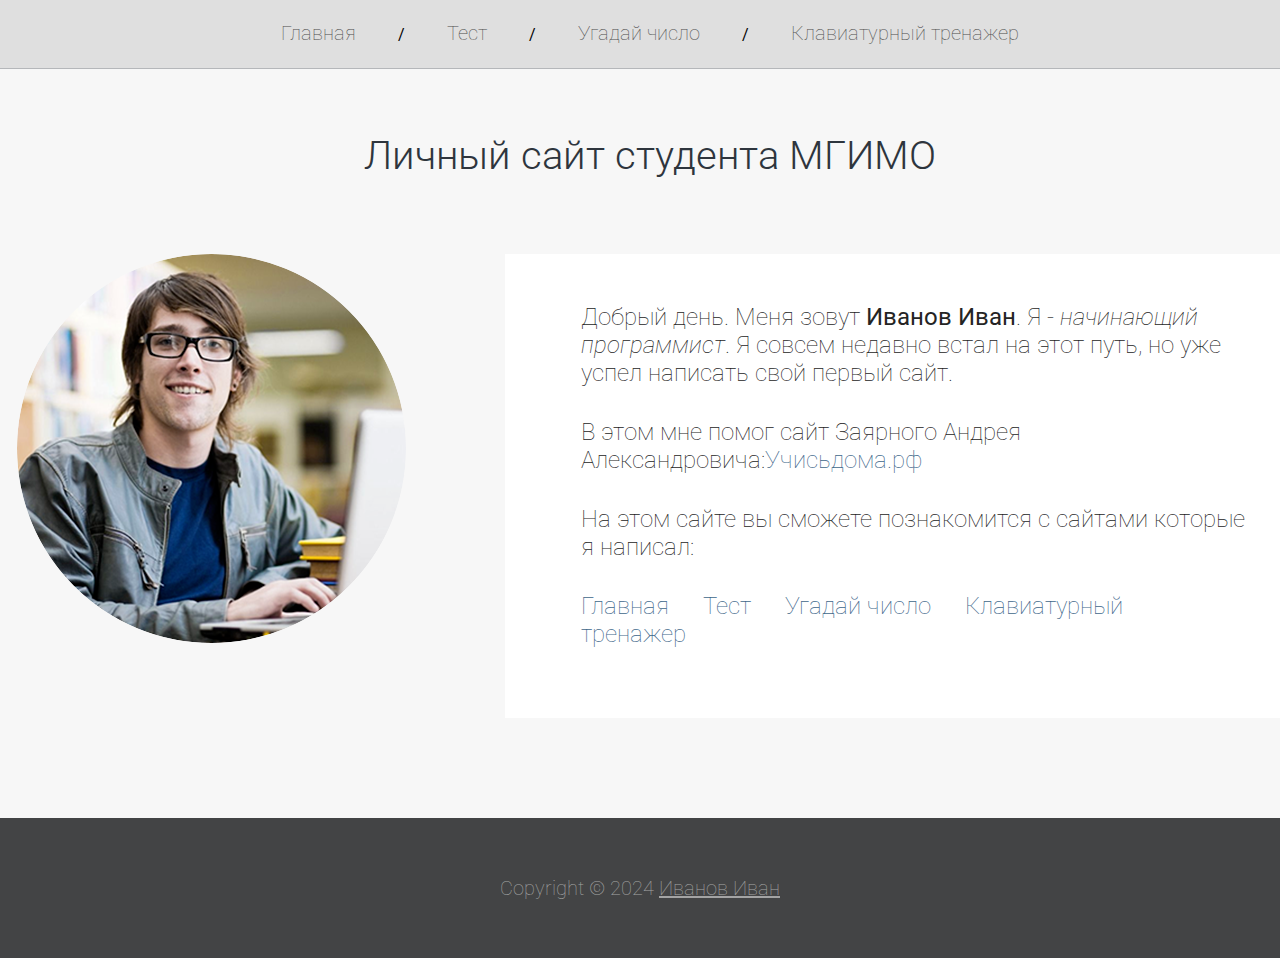
==== index.html @ d843d101 "Sitev1" ====
<!DOCTYPE html>
<html>
<head>
    <meta charset="utf-8">
    <title>Личный сайт студента МГИМО</title>
    <link rel="stylesheet" href="style.css">
</head>
<body>
    <div id="content">
        <div id="header">
            <a href="index.html">Главная</a>
            <span>/</span>

            <a href="тест/testv3.html">Тест</a>
            <span>/</span>

            <a href="web-version2.html">Угадай число</a>
            <span>/</span>

            <a href="клавиатурный тренажер/index.html">Клавиатурный тренажер</a>
        </div>

        <h1>Личный сайт студента МГИМО</h1>
        <div id="center">
            <img src="img/photo.png" alt="фотография">

            <div id="box_text">
                <p>
                    Добрый день. Меня зовут <b>Иванов Иван</b>.
                    Я - <i>начинающий программист</i>. Я совсем недавно встал на этот путь,
                    но уже успел написать свой первый сайт.
                </p>

                <p>
                    В этом мне помог сайт Заярного Андрея Александровича:<a href="https://учисьдома.рф">Учисьдома.рф</a>
                </p>

                <p>
                    На этом сайте вы сможете познакомится с сайтами которые я написал:
                </p>
                <a href="#">Главная</a>
                <a href="#">Тест</a>
                <a href="#">Угадай число</a>
                <a href="#">Клавиатурный тренажер</a>
                <br><br>

            </div>
        </div>
    </div>
    <div id="footer">
        Copyright © 2024 <a href="">Иванов Иван</a>
    </div>
</body>
</html>
---- style.css ----
@import url(https://fonts.googleapis.com/css?family=Roboto:400,100,100italic,300,300italic,400italic,500,500italic,700,700italic,900,900italic);

* {
    margin: 0;
    padding: 0;
}

body {
    background-color: #f7f7f7;
    font-family: 'Roboto', sans-serif;
}

#header {
    min-width: 1300px;
    border-bottom: 1px solid #b5b7ba;
    background-color: #dfdfdf;
    margin: 0 auto;
    height: 50px;
    text-align: center;
    padding-top: 18px;
}

#header #selected {
    color: #000;
}

#center {
    width: 1300px;
    margin: 0 auto;
}

#header a {
    color: #4d4d4d;
    font-size: 20px;
    font-weight: 100;
    text-align: left;
    text-decoration: none;
    height: 30px;
    line-height: 30px;
    display: inline-block;
}

#header span {
    padding: 0 38px;
}

#content {
    height: 806px;
    min-width: 1300px;
    margin: 0 auto;
    min-height: calc(100vh - 140px); 
}

#content h1 {
    width: 100%;
    float: left;
    text-align: center;
    color: #2e353d;
    font-size: 40px;
    font-weight: 300;
    margin-top: 63px;
    margin-bottom: 75px;
}

#content h3 {
    color: #242424;
    font-size: 35px;
    font-weight: 300;
    text-align: left;
    margin-left: 41px;
    margin-bottom: 52px;
}

#content h5 {
    color:  #242424;
    font-size: 24px;
    text-align: left;
}

#content img {
    margin-left: 17px;
    width: 389px;
    border-radius: 50%;
}

#content #box_text {
    width: 671px;
    background-color: #ffffff;
    float: right;
    padding: 49px 48px 51px 76px;
    margin-bottom: 100px;
}

#content #box_text p {
    color: #242424;
    font-size: 24px;
    font-weight: 100;
    text-align: left;
    margin-bottom: 31px;
}

#content #box_text a  {
    color: #40678a;
    font-size: 24px;
    font-weight: 100;
    text-align: center;
    text-decoration: none;
    padding-right:30px;
}


#content .media {
    margin-right: 0;
}

#content #box {
    background-color: #ffffff;
    width: 1238px;
    margin: 170px auto 0 auto;
    padding-top: 37px;
    padding-left: 38px;
}

#content #box p {
    color: #242424;
    font-size: 24px;
    font-weight: 100;
    text-align: left;
    margin-top: 37px;
    margin-bottom: 30px;
}

#content #box input {
    border: 1px solid #a0a0a0;
    background-color: #f5f5f5;
    width: 457px;
    height: 34px;
    padding-left:10px;
    font-size:20px;
    font-weight: 100;
    margin-bottom: 12px;
}

#content #box a {
    display: block;
    float: left;
    background-color:  #8cbbd3;
    color:  #ffffff;
    font-size: 24px;
    font-weight: 300;
    text-align: center;
    text-decoration: none;
    margin-top: 30px;
    margin-bottom: 30px;
    padding:11px 51px;
}

.clear {
    clear: both;
}

#content #box a:hover {
    background-color: #5ba1d3;
}

#footer { /* # == id */
    background-color: #434445;
    width: 100%;
    float: left;
    height: 140px;
    text-align: center;
    color: #a4a4a4;
    font-size: 20px;
    font-weight: 100;
    line-height: 140px;
}

#footer a {
    color: inherit;
}
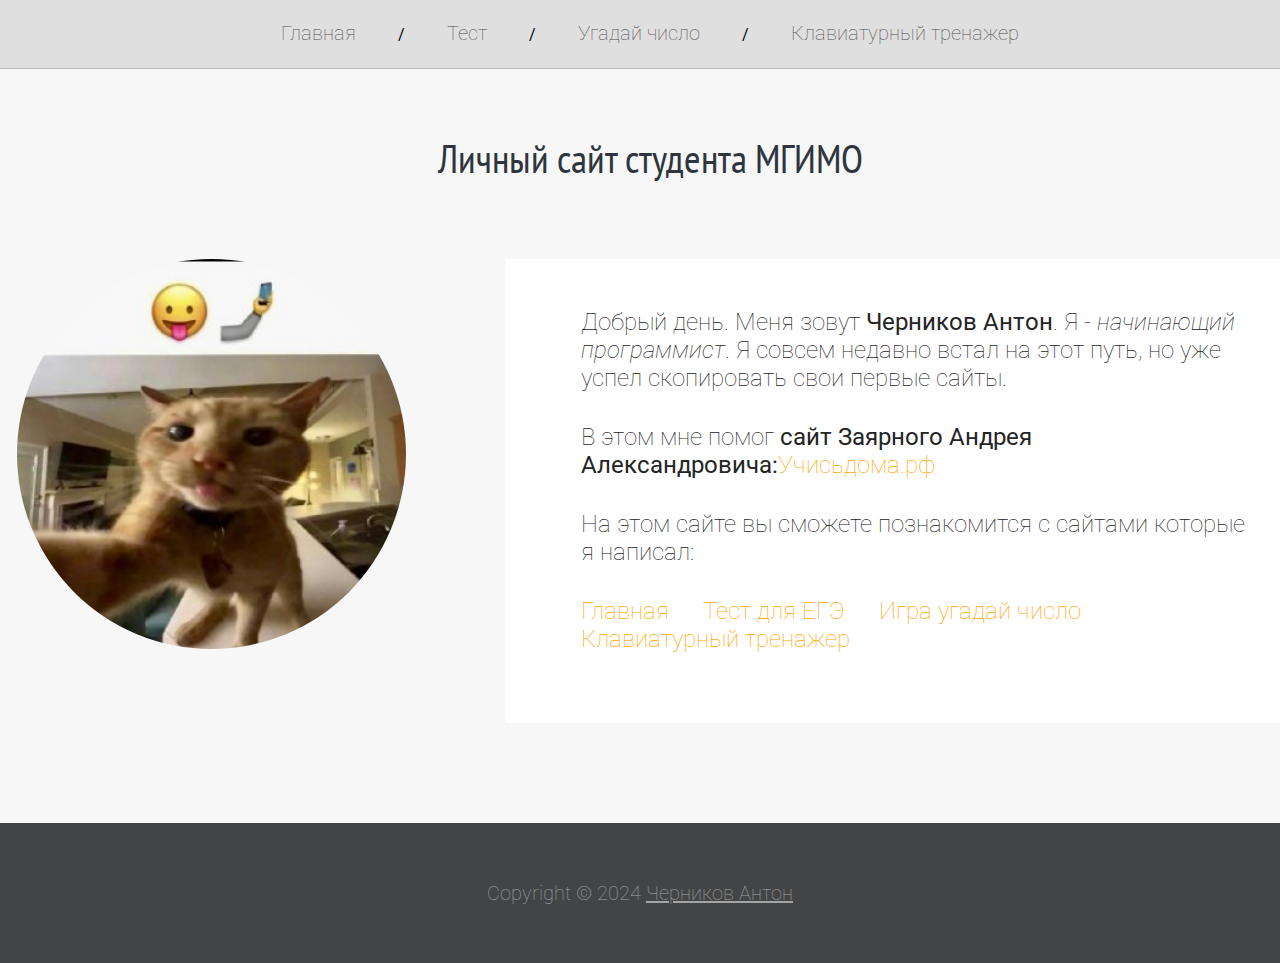
==== commit 095c44b7: "Sitev2" ====
--- a/index.html
+++ b/index.html
@@ -4,6 +4,9 @@
     <meta charset="utf-8">
     <title>Личный сайт студента МГИМО</title>
     <link rel="stylesheet" href="style.css">
+    <link rel="preconnect" href="https://fonts.googleapis.com">
+<link rel="preconnect" href="https://fonts.gstatic.com" crossorigin>
+<link href="https://fonts.googleapis.com/css2?family=PT+Sans+Narrow:wght@400;700&display=swap" rel="stylesheet">
 </head>
 <body>
     <div id="content">
@@ -20,35 +23,35 @@
             <a href="клавиатурный тренажер/index.html">Клавиатурный тренажер</a>
         </div>
 
-        <h1>Личный сайт студента МГИМО</h1>
+        <h1 style="font-family: PT Sans Narrow">Личный сайт студента МГИМО</h1>
         <div id="center">
-            <img src="img/photo.png" alt="фотография">
+            <img src="img/catt.jpg" alt="фотография">
 
             <div id="box_text">
                 <p>
-                    Добрый день. Меня зовут <b>Иванов Иван</b>.
+                    Добрый день. Меня зовут <b>Черников Антон</b>.
                     Я - <i>начинающий программист</i>. Я совсем недавно встал на этот путь,
-                    но уже успел написать свой первый сайт.
+                    но уже успел скопировать свои первые сайты.
                 </p>
 
                 <p>
-                    В этом мне помог сайт Заярного Андрея Александровича:<a href="https://учисьдома.рф">Учисьдома.рф</a>
+                    В этом мне помог <b>сайт Заярного Андрея Александровича:</b><a href="https://учисьдома.рф">Учисьдома.рф</a>
                 </p>
 
                 <p>
                     На этом сайте вы сможете познакомится с сайтами которые я написал:
                 </p>
-                <a href="#">Главная</a>
-                <a href="#">Тест</a>
-                <a href="#">Угадай число</a>
-                <a href="#">Клавиатурный тренажер</a>
+                <a href="index.html">Главная</a>
+                <a href="тест/testv3.html">Тест для ЕГЭ</a>
+                <a href="web-version2.html">Игра угадай число</a>
+                <a href="клавиатурный тренажер/index.html">Клавиатурный тренажер</a>
                 <br><br>
 
             </div>
         </div>
     </div>
     <div id="footer">
-        Copyright © 2024 <a href="">Иванов Иван</a>
+        Copyright © 2024 <a href="">Черников Антон</a>
     </div>
 </body>
 </html>--- a/style.css
+++ b/style.css
@@ -100,7 +100,7 @@
 }
 
 #content #box_text a  {
-    color: #40678a;
+    color: orange;
     font-size: 24px;
     font-weight: 100;
     text-align: center;
@@ -178,3 +178,10 @@
 #footer a {
     color: inherit;
 }
+
+.links {
+    color: orange;
+    font-size: 24px;
+    font-weight: 100;
+    padding-right:30px;
+}
